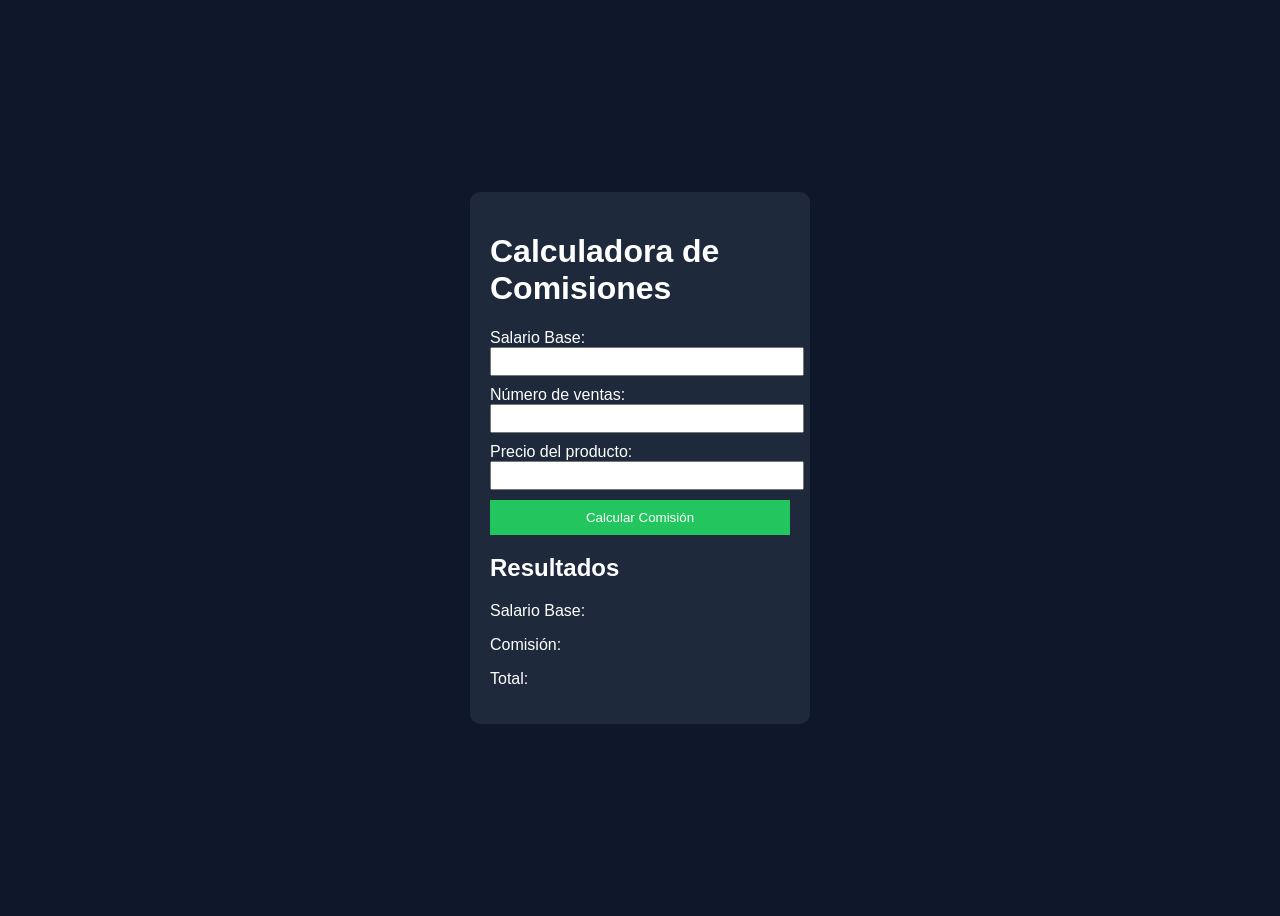
==== ventas.html @ 86ada707 "Primer commit" ====
<!DOCTYPE html>
<html lang="es">
<head>
    <meta charset="UTF-8">
    <title>Calculadora de Comisiones</title>
    <link rel="stylesheet" href="ventas.css">
    <script src="ventas.js"></script>
</head>
<body>

    <div class="contenedor">
        <h1>Calculadora de Comisiones</h1>

        <label>Salario Base:</label>
        <input type="text" id="txtSueldoBase">

        <label>Número de ventas:</label>
        <input type="text" id="txtVentas">

        <label>Precio del producto:</label>
        <input type="text" id="txtPrecio">

        <button>Calcular Comisión</button>

        <h2>Resultados</h2>
        <p>Salario Base: <span id="spSueldoBase"></span></p>
        <p>Comisión: <span id="spComision"></span></p>
        <p>Total: <span id="spTotal"></span></p>
    </div>

    
</body>
</html>
---- ventas.css ----
body {
    font-family: Arial;
    background-color: #0f172a;
    color: white;
    display: flex;
    justify-content: center;
    align-items: center;
    height: 100vh;
}

.contenedor {
    background-color: #1e293b;
    padding: 20px;
    border-radius: 10px;
    width: 300px;
}

input {
    width: 100%;
    margin-bottom: 10px;
    padding: 5px;
}

button {
    width: 100%;
    padding: 10px;
    background-color: #22c55e;
    border: none;
    color: white;
    cursor: pointer;
}

button:hover {
    background-color: #16a34a;
}
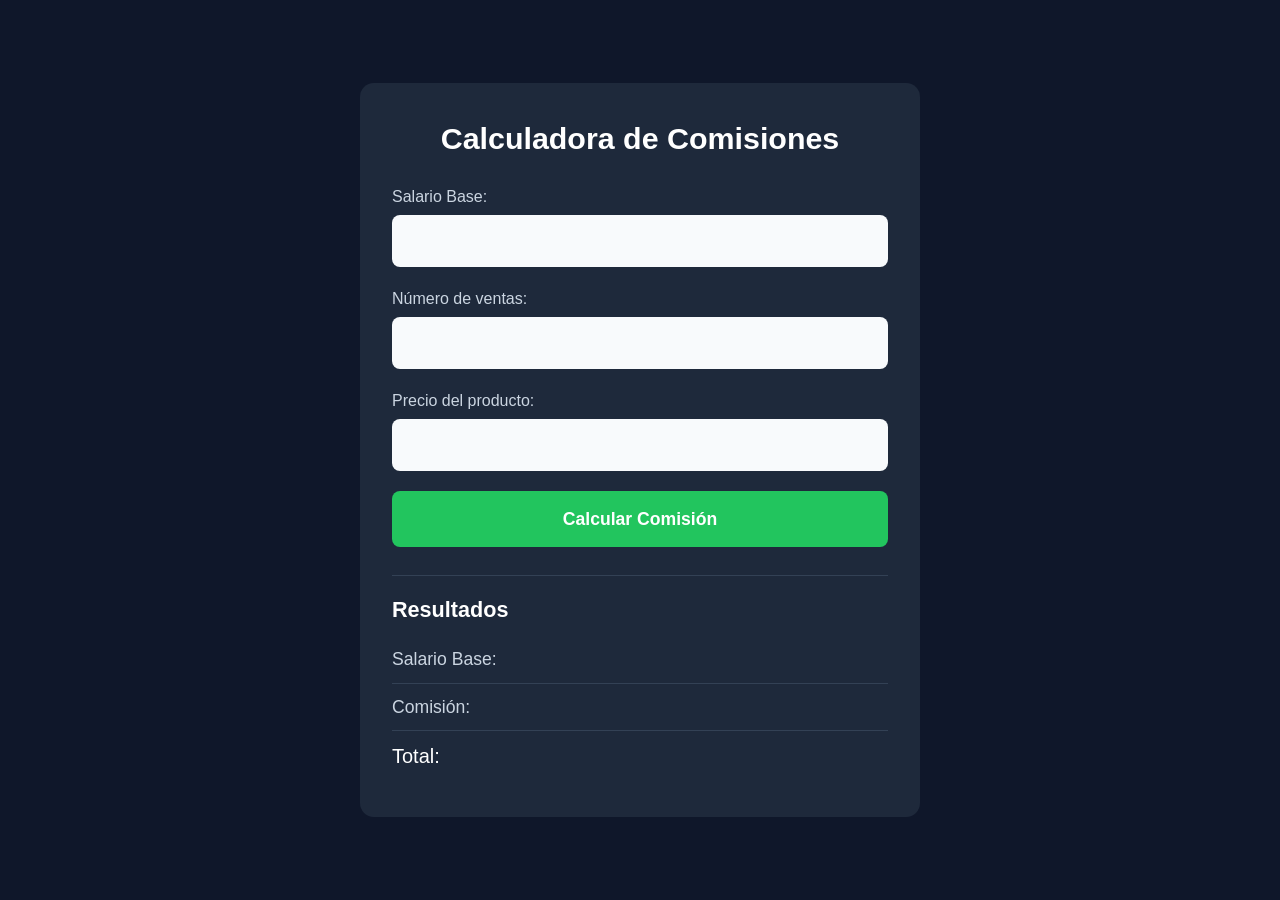
==== commit f6dfd78e: "Se utilizo claude para hacer la pagina responsiva" ====
--- a/ventas.html
+++ b/ventas.html
@@ -1,33 +1,38 @@
 <!DOCTYPE html>
 <html lang="es">
+
 <head>
     <meta charset="UTF-8">
+    <meta name="viewport" content="width=device-width, initial-scale=1">
     <title>Calculadora de Comisiones</title>
     <link rel="stylesheet" href="ventas.css">
     <script src="ventas.js"></script>
+    <script src="utilitarios.js"></script>
 </head>
+
 <body>
 
     <div class="contenedor">
         <h1>Calculadora de Comisiones</h1>
 
-        <label>Salario Base:</label>
-        <input type="text" id="txtSueldoBase">
+        <label for="txtSueldoBase">Salario Base:</label>
+        <input type="text" id="txtSueldoBase" inputmode="decimal" autocomplete="off">
 
-        <label>Número de ventas:</label>
-        <input type="text" id="txtVentas">
+        <label for="txtVentas">Número de ventas:</label>
+        <input type="text" id="txtVentas" inputmode="numeric" autocomplete="off">
 
-        <label>Precio del producto:</label>
-        <input type="text" id="txtPrecio">
+        <label for="txtPrecio">Precio del producto:</label>
+        <input type="text" id="txtPrecio" inputmode="decimal" autocomplete="off">
 
-        <button>Calcular Comisión</button>
+        <button onclick="calcular();">Calcular Comisión</button>
 
         <h2>Resultados</h2>
         <p>Salario Base: <span id="spSueldoBase"></span></p>
         <p>Comisión: <span id="spComision"></span></p>
-        <p>Total: <span id="spTotal"></span></p>
+        <p class="total">Total: <span id="spTotal"></span></p>
     </div>
 
-    
+
 </body>
+
 </html>
--- a/ventas.css
+++ b/ventas.css
@@ -1,35 +1,208 @@
+/* ---------- Base (móvil primero) ---------- */
+*,
+*::before,
+*::after {
+    box-sizing: border-box;
+}
+
+html {
+    -webkit-text-size-adjust: 100%;
+}
+
 body {
-    font-family: Arial;
+    margin: 0;
+    min-height: 100vh;
+    min-height: 100dvh;
+    padding: 16px;
+    font-family: Arial, Helvetica, sans-serif;
+    font-size: 16px;
+    line-height: 1.5;
     background-color: #0f172a;
     color: white;
     display: flex;
     justify-content: center;
     align-items: center;
-    height: 100vh;
 }
 
 .contenedor {
     background-color: #1e293b;
-    padding: 20px;
-    border-radius: 10px;
-    width: 300px;
-}
-
+    padding: 24px 20px;
+    border-radius: 12px;
+    width: 100%;
+    max-width: 420px;
+}
+
+h1 {
+    margin: 0 0 20px;
+    font-size: 1.5rem;
+    line-height: 1.25;
+    text-align: center;
+}
+
+h2 {
+    margin: 28px 0 12px;
+    padding-top: 20px;
+    border-top: 1px solid #334155;
+    font-size: 1.2rem;
+    line-height: 1.3;
+}
+
+label {
+    display: block;
+    margin-bottom: 6px;
+    font-size: 0.95rem;
+    color: #cbd5e1;
+}
+
+/* 16px en inputs evita el zoom automático en iPhone */
 input {
+    display: block;
     width: 100%;
-    margin-bottom: 10px;
-    padding: 5px;
+    min-height: 48px;
+    margin-bottom: 16px;
+    padding: 10px 12px;
+    font-size: 16px;
+    font-family: inherit;
+    color: #0f172a;
+    background-color: #f8fafc;
+    border: 2px solid transparent;
+    border-radius: 8px;
+}
+
+input:focus {
+    outline: none;
+    border-color: #22c55e;
 }
 
 button {
+    display: block;
     width: 100%;
-    padding: 10px;
+    min-height: 52px;
+    margin-top: 4px;
+    padding: 12px;
+    font-size: 1rem;
+    font-weight: bold;
+    font-family: inherit;
     background-color: #22c55e;
     border: none;
+    border-radius: 8px;
     color: white;
     cursor: pointer;
+    -webkit-tap-highlight-color: transparent;
 }
 
 button:hover {
     background-color: #16a34a;
+}
+
+button:active {
+    background-color: #15803d;
+}
+
+button:focus-visible {
+    outline: 3px solid #bbf7d0;
+    outline-offset: 2px;
+}
+
+/* Resultados: etiqueta a la izquierda, valor a la derecha */
+p {
+    display: flex;
+    justify-content: space-between;
+    align-items: baseline;
+    gap: 12px;
+    margin: 0;
+    padding: 10px 0;
+    border-bottom: 1px solid #334155;
+    font-size: 1rem;
+    color: #cbd5e1;
+}
+
+p span {
+    font-weight: bold;
+    color: white;
+    text-align: right;
+    overflow-wrap: anywhere;
+}
+
+p.total {
+    border-bottom: none;
+    font-size: 1.1rem;
+    color: white;
+}
+
+p.total span {
+    color: #4ade80;
+}
+
+/* ---------- Celulares muy pequeños ---------- */
+@media (max-width: 360px) {
+    body {
+        padding: 10px;
+    }
+
+    .contenedor {
+        padding: 20px 16px;
+    }
+
+    h1 {
+        font-size: 1.3rem;
+    }
+}
+
+/* ---------- Celulares en horizontal: arriba, sin centrar ---------- */
+@media (max-height: 560px) and (orientation: landscape) {
+    body {
+        align-items: flex-start;
+    }
+}
+
+/* ---------- Tabletas ---------- */
+@media (min-width: 600px) {
+    body {
+        padding: 32px;
+    }
+
+    .contenedor {
+        max-width: 520px;
+        padding: 36px 32px;
+        border-radius: 14px;
+    }
+
+    h1 {
+        margin-bottom: 28px;
+        font-size: 1.9rem;
+    }
+
+    h2 {
+        font-size: 1.35rem;
+    }
+
+    label {
+        font-size: 1rem;
+    }
+
+    input {
+        min-height: 52px;
+        margin-bottom: 20px;
+    }
+
+    button {
+        min-height: 56px;
+        font-size: 1.1rem;
+    }
+
+    p {
+        font-size: 1.1rem;
+    }
+
+    p.total {
+        font-size: 1.25rem;
+    }
+}
+
+/* ---------- Escritorio ---------- */
+@media (min-width: 1024px) {
+    .contenedor {
+        max-width: 560px;
+    }
 }
